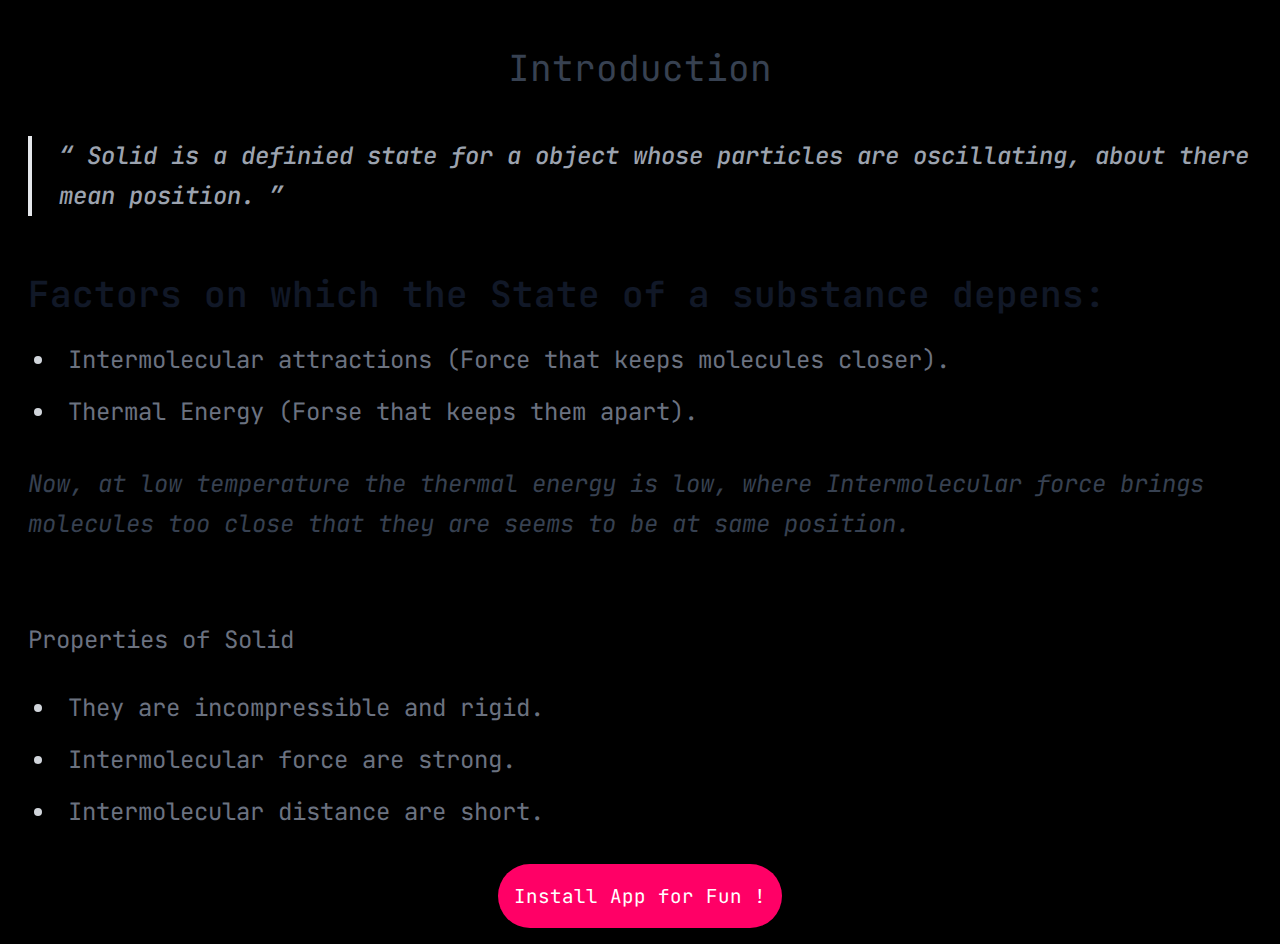
==== index.html @ 4e2e0268 "Add files via upload" ====
<!DOCTYPE html>
<html lang="en" class="dark">
    <head>
        <meta charset="UTF-8">
        <meta http-equiv="X-UA-Compatible" content="IE=edge">
        <meta name="viewport" content="width=device-width, initial-scale=1.0">
        <meta name="description" content="How all this world WorKs,?">
        <meta name="keywords" content="Divyamrit Blog,Blogs by Divyamrit,Divyamrit Articles">
        <meta name="author" content="Divyamrit||Sukhpreet Singh">
        <meta name="theme-color" content="#FFFF00">
        <title>Divyamrit Notes</title>
        <link rel="icon" href="./favicon.ico">
        <link rel="apple-touch-icon" sizes="180x180" href="./icons/apple-touch-icon.png">
        <link rel="icon" type="image/png" sizes="32x32" href="./icons/favicon-32x32.png">
        <link rel="icon" type="image/png" sizes="16x16" href="./icons/favicon-16x16.png">
        <script src="App.js" defer></script>
        <link rel="manifest" href="manifest.json">
        <link rel="stylesheet" href="tailwind.css">
        <style>
      .butInstall {
        background-color: #FF0066;
        color: white;
        font-size: 1.2rem;
        padding: 1rem;
        border-radius: 9999px;
      }
      .divInstall{
        position: relative;
        display: flex;
        padding-bottom: 1rem;
        justify-content: center;
      }
        </style>
  </head>
  
  <body class="bg-black font-mono prose prose-lg max-w-none sm:prose-xl md:prose-2xl">
    <section class="font-p mx-7 my-4">
      <p class="text-4xl text-center">Introduction</p>
      <blockquote>
        <p class="text-gray-400">
          Solid is a definied state for a object whose particles are
          oscillating, about there mean position.
        </p>
      </blockquote>
      <h3>Factors on which the State of a substance depens:</h3>
      <ul class="text-gray-500">
        <li>Intermolecular attractions (Force that keeps molecules closer).</li>
        <li>Thermal Energy (Forse that keeps them apart).</li>
      </ul>
      <p class="italic">
        Now, at low temperature the thermal energy is low, where Intermolecular
        force brings molecules too close that they are seems to be at same
        position.
      </p>
    </section>
    <section class="font-p mx-7 mt-20">
      <p class="text-2xl text-gray-500">Properties of Solid</p>
      <ul class="text-gray-500">
        <li>They are incompressible and rigid.</li>
        <li>Intermolecular force are strong.</li>
        <li>Intermolecular distance are short.</li>
      </ul>
      <p class="italic"></p>
      <div class="divInstall">
          <button class="butInstall">Install App for Fun !</button>
      </div>
    </section>
  </body>
</html>
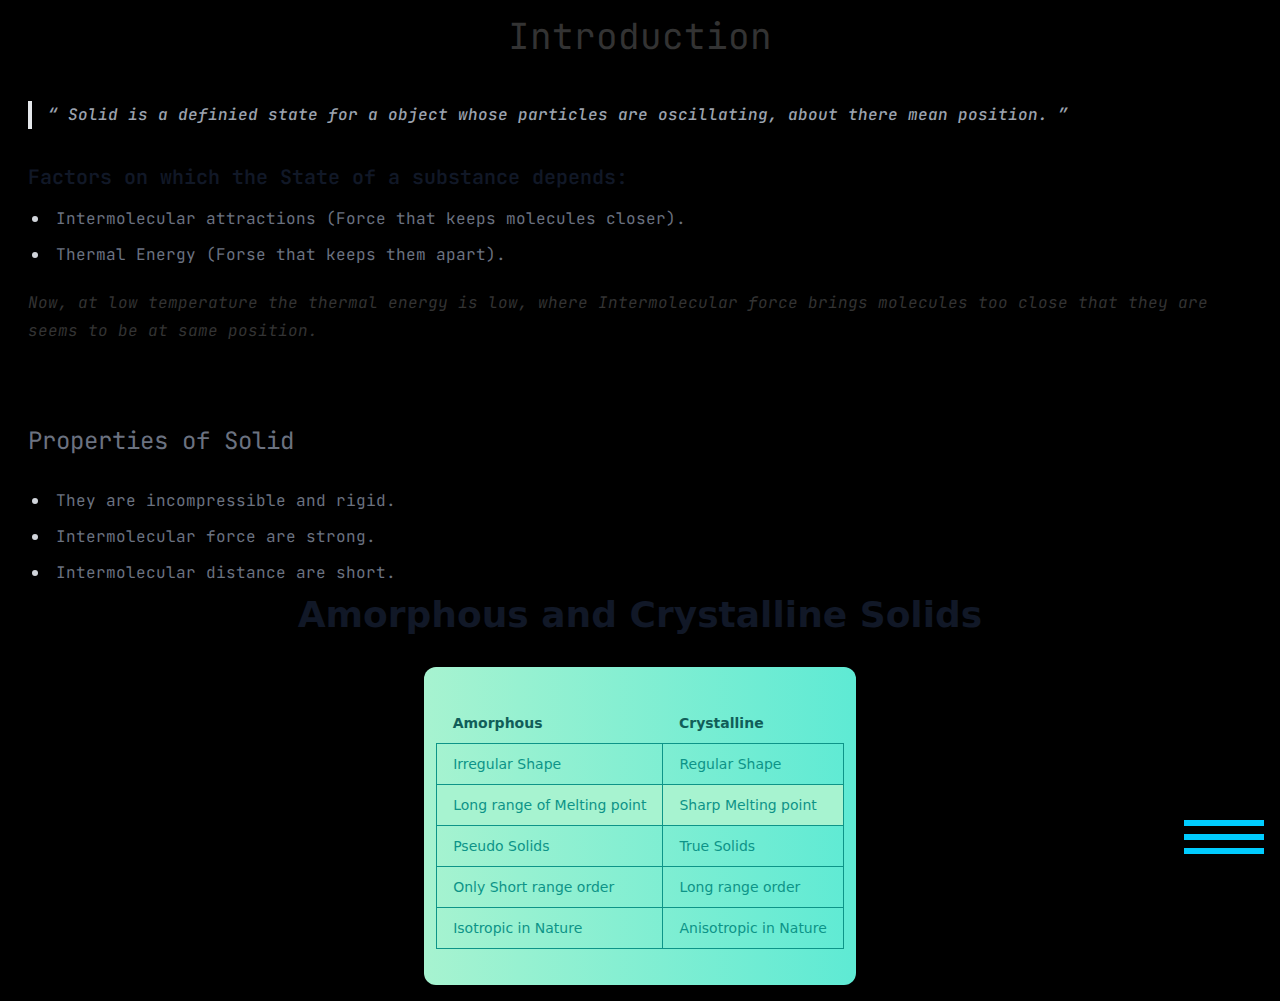
==== commit 2536d971: "Add files via upload" ====
--- a/index.html
+++ b/index.html
@@ -1,40 +1,224 @@
-<!DOCTYPE html>
-<html lang="en" class="dark">
-    <head>
-        <meta charset="UTF-8">
-        <meta http-equiv="X-UA-Compatible" content="IE=edge">
-        <meta name="viewport" content="width=device-width, initial-scale=1.0">
-        <meta name="description" content="How all this world WorKs,?">
-        <meta name="keywords" content="Divyamrit Blog,Blogs by Divyamrit,Divyamrit Articles">
-        <meta name="author" content="Divyamrit||Sukhpreet Singh">
-        <meta name="theme-color" content="#FFFF00">
-        <title>Divyamrit Notes</title>
-        <link rel="icon" href="./favicon.ico">
-        <link rel="apple-touch-icon" sizes="180x180" href="./icons/apple-touch-icon.png">
-        <link rel="icon" type="image/png" sizes="32x32" href="./icons/favicon-32x32.png">
-        <link rel="icon" type="image/png" sizes="16x16" href="./icons/favicon-16x16.png">
-        <script src="App.js" defer></script>
-        <link rel="manifest" href="manifest.json">
-        <link rel="stylesheet" href="tailwind.css">
-        <style>
+<html lang="en">
+  <head>
+    <meta charset="UTF-8" />
+    <meta http-equiv="X-UA-Compatible" content="IE=edge" />
+    <meta name="viewport" content="width=device-width, initial-scale=1.0" />
+    <meta name="description" content="How all this world WorKs,?" />
+    <meta
+      name="keywords"
+      content="Divyamrit Blog,Blogs by Divyamrit,Divyamrit Articles"
+    />
+    <meta name="author" content="Divyamrit||Sukhpreet Singh" />
+    <meta name="theme-color" content="#0a1824" />
+    <title>Divyamrit Notes</title>
+    <link rel="icon" href="./favicon.ico" />
+    <link
+      rel="apple-touch-icon"
+      sizes="180x180"
+      href="./icons/apple-touch-icon.png"
+    />
+    <link
+      rel="icon"
+      type="image/png"
+      sizes="32x32"
+      href="./icons/favicon-32x32.png"
+    />
+    <link
+      rel="icon"
+      type="image/png"
+      sizes="16x16"
+      href="./icons/favicon-16x16.png"
+    />
+    <script src="App.js" defer></script>
+    <link rel="manifest" href="manifest.json" />
+    <link rel="stylesheet" href="tailwind.css" />
+    <link rel="stylesheet" href="hamburger.css">
+    <style>
       .butInstall {
-        background-color: #FF0066;
+        background-color: #44009f;
         color: white;
-        font-size: 1.2rem;
-        padding: 1rem;
+        font-size: 0.8rem;
+        padding-top: 1rem;
+        padding-left: 2rem;
+        padding-right: 2rem;
+        padding-bottom: 1rem;
         border-radius: 9999px;
       }
-      .divInstall{
+      .divInstall {
         position: relative;
         display: flex;
         padding-bottom: 1rem;
         justify-content: center;
       }
-        </style>
+    </style>
   </head>
-  
-  <body class="bg-black font-mono prose prose-lg max-w-none sm:prose-xl md:prose-2xl">
-    <section class="font-p mx-7 my-4">
+
+  <body
+    class="select-none bg-black flex flex-row"
+  >
+  <!-- hamburger -->
+     <div class="z-20 bottom-2 right-4 fixed w-20 h-20">
+      <div class="three col">
+        <div class="hamburger" id="hamburger-9">
+          <span class="line"></span>
+          <span class="line"></span>
+          <span class="line"></span>
+        </div>
+      </div>
+      </div>
+      <!-- Navigation bar -->
+    <section id="Nav" class="hidden relative overflow-y-auto z-10 bg-white">
+    <nav
+      id="nav"
+      class="ml-6 px-1 pt-6 font-p font-thin text-base sm:px-3 xl:px-5 pb-10 lg:pt-10 lg:pb-14"
+    >     
+      <ul>
+        <li class="mt-8">
+          <h3
+            class="px-3 mb-3 lg:mb-3 uppercase tracking-wide font-semibold text-md text-gray-900"
+          >
+          Solid State Ncert Notes 
+          </h3>
+          <ul>
+            <li>
+              <a
+                class="px-3 py-2 transition-colors duration-200 relative block hover:text-gray-900 text-gray-500"
+                href="/docs/installation"
+                ><span
+                  class="rounded-md absolute inset-0 bg-cyan-50 opacity-0"
+                ></span
+                ><span class="relative">Introduction</span></a
+              >
+            </li>
+            <li>
+              <a
+                class="px-3 py-2 transition-colors duration-200 relative block hover:text-gray-900 text-gray-500"
+                href="/docs/installation"
+                ><span
+                  class="rounded-md absolute inset-0 bg-cyan-50 opacity-0"
+                ></span
+                ><span class="relative">Gernal Characterstics of Solid State</span></a
+              >
+            </li>
+            <li>
+              <a
+                class="px-3 py-2 transition-colors duration-200 relative block hover:text-gray-900 text-gray-500"
+                href="https://blog.tailwindcss.com/tailwindcss-v2"
+                ><span
+                  class="rounded-md bg-blue-100"
+                ></span
+                ><span class="relative">Amorphous and Crystalline Solids</span></a
+              >
+            </li>
+            <li>
+              <a
+                class="px-3 py-2 transition-colors duration-200 relative block hover:text-gray-900 text-gray-500"
+                href="/docs/upgrading-to-v2"
+                ><span
+                  class="rounded-md absolute inset-0 bg-cyan-50 opacity-0"
+                ></span
+                ><span class="relative">Classification of Crystalline Solids</span></a
+              >
+            </li>
+            <li>
+              <a
+                class="px-3 py-2 transition-colors duration-200 relative block hover:text-gray-900 text-gray-500"
+                href="/docs/using-with-preprocessors"
+                ><span
+                  class="rounded-md absolute inset-0 bg-cyan-50 opacity-0"
+                ></span
+                ><span class="relative">Crystal Lattice and Unit Cell</span></a
+              >
+            </li>
+            <li>
+              <a
+                class="px-3 py-2 transition-colors duration-200 relative block hover:text-gray-900 text-gray-500"
+                href="/docs/optimizing-for-production"
+                ><span
+                  class="rounded-md absolute inset-0 bg-cyan-50 opacity-0"
+                ></span
+                ><span class="relative">Number of Atoms in Unit Cell</span></a
+              >
+            </li>
+            <li>
+              <a
+                class="px-3 py-2 transition-colors duration-200 relative block hover:text-gray-900 text-gray-500"
+                href="/docs/browser-support"
+                ><span
+                  class="rounded-md absolute inset-0 bg-cyan-50 opacity-0"
+                ></span
+                ><span class="relative">Closed Packed Structures</span></a
+              >
+            </li>
+            <li>
+              <a
+                class="px-3 py-2 transition-colors duration-200 relative block hover:text-gray-900 text-gray-500"
+                href="/docs/intellisense"
+                ><span
+                  class="rounded-md absolute inset-0 bg-cyan-50 opacity-0"
+                ></span
+                ><span class="relative">Packing Efficiency</span></a
+              >
+            </li>
+            <li>
+              <a
+                class="px-3 py-2 transition-colors duration-200 relative block hover:text-gray-900 text-gray-500"
+                href="/docs/intellisense"
+                ><span
+                  class="rounded-md absolute inset-0 bg-cyan-50 opacity-0"
+                ></span
+                ><span class="relative">Calculations Involving Unit Cell Dimensions</span></a
+              >
+            </li>
+            <li>
+              <a
+                class="px-3 py-2 transition-colors duration-200 relative block hover:text-gray-900 text-gray-500"
+                href="/docs/intellisense"
+                ><span
+                  class="rounded-md absolute inset-0 bg-cyan-50 opacity-0"
+                ></span
+                ><span class="relative">Imperfections in Solid</span></a
+              >
+            </li>
+            <li>
+              <a
+                class="px-3 py-2 transition-colors duration-200 relative block hover:text-gray-900 text-gray-500"
+                href="/docs/intellisense"
+                ><span
+                  class="rounded-md absolute inset-0 bg-cyan-50 opacity-0"
+                ></span
+                ><span class="relative">Electrical Properties</span></a
+              >
+            </li>
+            <li>
+              <a
+                class="px-3 py-2 transition-colors duration-200 relative block hover:text-gray-900 text-gray-500"
+                href="/docs/intellisense"
+                ><span
+                  class="rounded-md absolute inset-0 bg-cyan-50 opacity-0"
+                ></span
+                ><span class="relative">Magnetic Properties</span></a
+              >
+            </li>
+            <li>
+              <a
+                class="px-3 py-2 transition-colors duration-200 relative block hover:text-gray-900 text-gray-500"
+                href="/Probability.html"
+                ><span
+                  class="rounded-md absolute inset-0 bg-cyan-50 opacity-0"
+                ></span
+                ><span class="relative">Questions</span></a
+              >
+            </li>
+          </ul>
+        </li>
+       </ul>
+      </li>
+     </ul>
+    </nav>
+    </section>
+    <div id="Content" class="flex flex-col mt-4 ">
+    <section class="font-p mx-7 prose max-w-none">
       <p class="text-4xl text-center">Introduction</p>
       <blockquote>
         <p class="text-gray-400">
@@ -42,7 +226,7 @@
           oscillating, about there mean position.
         </p>
       </blockquote>
-      <h3>Factors on which the State of a substance depens:</h3>
+      <h3>Factors on which the State of a substance depends:</h3>
       <ul class="text-gray-500">
         <li>Intermolecular attractions (Force that keeps molecules closer).</li>
         <li>Thermal Energy (Forse that keeps them apart).</li>
@@ -52,18 +236,82 @@
         force brings molecules too close that they are seems to be at same
         position.
       </p>
-    </section>
-    <section class="font-p mx-7 mt-20">
+      </section>
+    <section class="font-p mx-7 mt-20 prose">
       <p class="text-2xl text-gray-500">Properties of Solid</p>
       <ul class="text-gray-500">
         <li>They are incompressible and rigid.</li>
         <li>Intermolecular force are strong.</li>
         <li>Intermolecular distance are short.</li>
       </ul>
-      <p class="italic"></p>
+      </section>
+      <div class="prose px-3 max-w-none flex flex-col w-full items-center">
+      <h1>Amorphous and Crystalline Solids</h1>
+      <div class="px-3 max-w-[40rem] py-2 rounded-xl self-center overflow-hidden bg-gradient-to-r from-emerald-200 to-teal-300">
+      <table class="table-auto">
+        <thead>
+          <tr>
+            <th class=" px-4 py-2 text-teal-800">Amorphous</th>
+            <th class=" px-4 py-2 text-teal-800">Crystalline</th>
+           </tr>
+        </thead>
+        <tbody>
+          <tr>
+            <td class="border border-teal-600  p-2 text-teal-600 font-medium">Irregular Shape</td>
+            <td class="border border-teal-600  p-2 text-teal-600 font-medium">Regular Shape</td>
+          </tr>
+          <tr class="bg-emerald-200">
+            <td class="border border-teal-600 px-4 py-2 text-teal-600 font-medium">Long range of Melting point</td>
+            <td class="border border-teal-600 px-4 py-2 text-teal-600 font-medium">Sharp Melting point</td>
+          </tr>
+          <tr>
+            <td class="border border-teal-600 px-4 py-2 text-teal-600 font-medium">Pseudo Solids</td>
+            <td class="border border-teal-600 px-4 py-2 text-teal-600 font-medium">True Solids</td>
+          </tr>
+          <tr>
+            <td class="border border-teal-600 px-4 py-2 text-teal-600 font-medium">Only Short range order</td>
+            <td class="border border-teal-600 px-4 py-2 text-teal-600 font-medium">Long range order</td>
+          </tr>
+          <tr>
+            <td class="border border-teal-600 px-4 py-2 text-teal-600 font-medium">Isotropic in Nature</td>
+            <td class="border border-teal-600 px-4 py-2 text-teal-600 font-medium">Anisotropic in Nature</td>
+          </tr>
+            </tbody>
+          </table>
+          </div>
+          </div>
+
+
       <div class="divInstall">
-          <button class="butInstall">Install App for Fun !</button>
+        <button class="hidden butInstall">Install App for Fun !</button>
       </div>
-    </section>
+    </div>
+    <script>
+      const hamburger = document.querySelector(".hamburger");
+      function toggleHamburger() {
+        hamburger.classList.toggle("is-active")
+        nav.classList.toggle("hidden")
+        content.classList.toggle("hidden")
+      }
+      const nav = document.querySelector("#Nav")
+      const content = document.querySelector("#Content")
+      hamburger.addEventListener('click',toggleHamburger);
+    </script>
+    <script src="https://ajax.googleapis.com/ajax/libs/jquery/3.4.1/jquery.min.js"></script>
+    <script type="text/javascript">
+    
+        $(document).ready(function () {
+
+          if (localStorage.getItem("my_app_name_here-quote-scroll") != null) {
+          $(window).scrollTop(localStorage.getItem("my_app_name_here-quote-scroll"));
+      }
+
+        $(window).on("scroll", function() {
+            localStorage.setItem("my_app_name_here-quote-scroll", $(window).scrollTop());
+        });
+
+      });
+
+    </script>
   </body>
 </html>
--- a/hamburger.css
+++ b/hamburger.css
@@ -0,0 +1,70 @@
+
+.hamburger .line{
+  height: 6px;
+  background-color: #00ccff;
+  display: block;
+  margin-top: 8px;
+  -webkit-transition: all 0.3s ease-in-out;
+  -o-transition: all 0.3s ease-in-out;
+  transition: all 0.3s ease-in-out;
+}
+.hamburger:hover{
+  cursor: pointer;
+}
+
+#hamburger-9{
+  position: relative;
+  -webkit-transition: all 0.3s ease-in-out;
+  -o-transition: all 0.3s ease-in-out;
+  transition: all 0.3s ease-in-out;
+}
+
+#hamburger-9.is-active{
+  -webkit-transform: rotate(45deg);
+  -ms-transform: rotate(45deg);
+  -o-transform: rotate(45deg);
+  transform: rotate(45deg);
+}
+
+#hamburger-9:before{
+  content: "";
+  position: absolute;
+  -webkit-box-sizing: border-box;
+  -moz-box-sizing: border-box;
+  box-sizing: border-box;
+  width: 81px;
+  height: 81px;
+  border: 5px solid transparent;
+  top: calc(50% - 40px);
+  left: calc(50% - 40px);
+  border-radius: 100%;
+  -webkit-transition: all 0.3s ease-in-out;
+  -o-transition: all 0.3s ease-in-out;
+  transition: all 0.3s ease-in-out;
+}
+
+#hamburger-9.is-active:before{
+  border: 5px solid #ecf0f1;
+}
+
+#hamburger-9.is-active .line{
+  width: 80px;
+}
+
+#hamburger-9.is-active .line:nth-child(2){
+  opacity: 0;
+}
+
+#hamburger-9.is-active .line:nth-child(1){
+  -webkit-transform: translateY(13px);
+  -ms-transform: translateY(13px);
+  -o-transform: translateY(13px);
+  transform: translateY(13px);
+}
+
+#hamburger-9.is-active .line:nth-child(3){
+  -webkit-transform: translateY(-13px) rotate(90deg);
+  -ms-transform: translateY(-13px) rotate(90deg);
+  -o-transform: translateY(-13px) rotate(90deg);
+  transform: translateY(-13px) rotate(90deg);
+}
